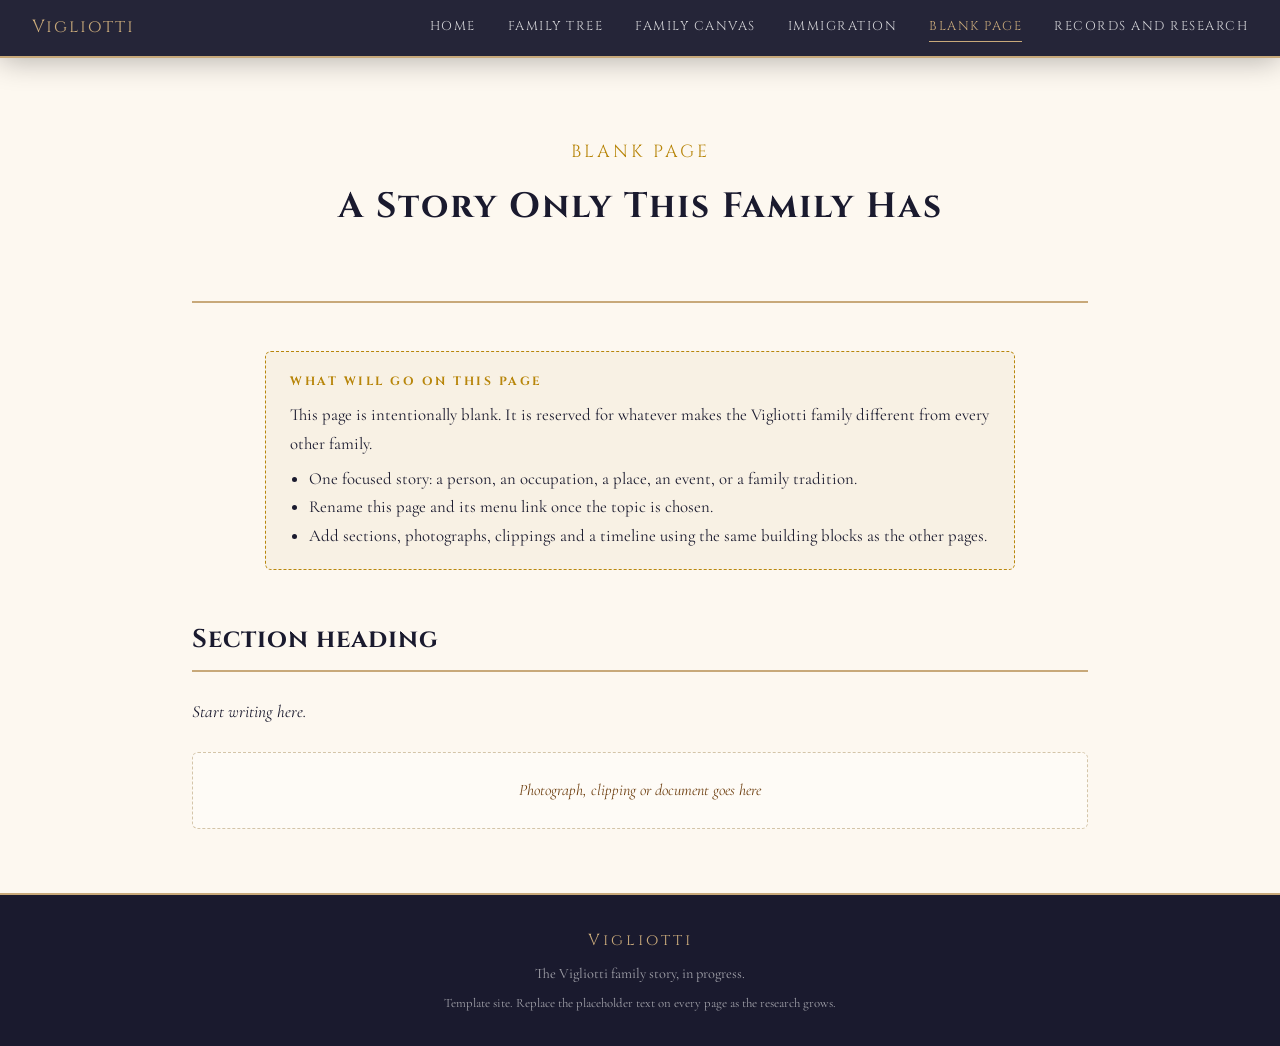
==== blank-page.html @ f6630a8e "Create Vigliotti family heritage site template Six placeholder pages (Home, Family Tree, Family Canv" ====
<!DOCTYPE html>
<html lang="en">
<head>
    <meta charset="UTF-8">
    <meta name="viewport" content="width=device-width, initial-scale=1.0, viewport-fit=cover">
    <title>Blank Page: Vigliotti</title>
    <meta name="description" content="A free page for a story that belongs only to the Vigliotti family.">
    <link rel="preconnect" href="https://fonts.googleapis.com">
    <link rel="preconnect" href="https://fonts.gstatic.com" crossorigin>
    <link href="https://fonts.googleapis.com/css2?family=Cinzel:wght@400;600;700&family=Cormorant+Garamond:ital,wght@0,400;0,500;0,600;1,400;1,500&family=EB+Garamond:ital,wght@0,400;0,500;0,600;1,400&display=swap" rel="stylesheet">
    <link rel="icon" href="data:,">
    <link rel="stylesheet" href="styles.css">
</head>
<body>

<nav class="main-nav" aria-label="Site">
    <div class="nav-inner">
        <a href="index.html" class="nav-logo">Vigliotti</a>
        <div class="nav-links" id="navLinks">
            <a href="index.html">Home</a>
            <a href="family-tree.html">Family Tree</a>
            <a href="tree-canvas.html">Family Canvas</a>
            <a href="immigration.html">Immigration</a>
            <a href="blank-page.html" class="active" aria-current="page">Blank Page</a>
            <a href="research.html">Records and Research</a>
        </div>
        <button class="nav-toggle" id="navToggle" aria-label="Open menu" aria-expanded="false" aria-controls="navLinks">
            <span></span><span></span><span></span>
        </button>
    </div>
</nav>

<div class="page-container">

    <div class="hero-intro">
        <div class="hero-title">Blank Page</div>
        <h1>A Story Only This Family Has</h1>
    </div>

    <div class="template-note">
        <h2>What will go on this page</h2>
        <p>This page is intentionally blank. It is reserved for whatever makes the Vigliotti family different from every other family.</p>
        <ul>
            <li>One focused story: a person, an occupation, a place, an event, or a family tradition.</li>
            <li>Rename this page and its menu link once the topic is chosen.</li>
            <li>Add sections, photographs, clippings and a timeline using the same building blocks as the other pages.</li>
        </ul>
    </div>

    <h2 class="section-header">Section heading</h2>
    <div class="section-body">
        <p class="placeholder-text">Start writing here.</p>
    </div>
    <div class="empty-slot">Photograph, clipping or document goes here</div>

</div>

<footer class="site-footer">
    <div class="footer-crest">Vigliotti</div>
    <p>The Vigliotti family story, in progress.</p>
    <p style="margin-top: 0.5rem; font-size: 0.8rem;">Template site. Replace the placeholder text on every page as the research grows.</p>
</footer>

<script src="site.js"></script>
</body>
</html>
---- styles.css ----
/* ============================================
   VIGLIOTTI FAMILY HERITAGE
   Site stylesheet
   ============================================ */

:root {
    --verde: #1a5c2a;
    --verde-dark: #0d3318;
    --rosso: #8B0000;
    --rosso-dark: #4a0000;
    --gold: #c8a97a;
    --gold-dark: #B8860B;
    --gold-light: #FFF3B0;
    --cream: #FDF8F0;
    --cream-dark: #F5EDE0;
    --ink: #1a1a2e;
    --ink-light: #2d2d44;
    --parchment: #F8F1E4;
    --sepia: #704214;
    --shadow: rgba(0, 0, 0, 0.15);
    --border-direct: #c8a97a;
    --border-sibling: #2a4a7b;
    --border-spouse: #5a3e2a;
    --border-you: #1a5c2a;
    --border-immigrant: #8b2020;
    --border-highlight: #2a6a4a;
    --border: #d4c5a9;
    --font-display: 'Cinzel', serif;
    --font-body: 'Cormorant Garamond', serif;
    --font-accent: 'EB Garamond', serif;
}

*, *::before, *::after { box-sizing: border-box; margin: 0; padding: 0; }

body {
    font-family: var(--font-body);
    background: var(--cream);
    color: var(--ink);
    line-height: 1.7;
    min-height: 100vh;
}

/* ===== NAV ===== */
.main-nav {
    background: rgba(26, 26, 46, 0.95);
    backdrop-filter: blur(20px);
    box-shadow: 0 2px 30px rgba(0,0,0,0.3);
    border-bottom: 2px solid var(--gold);
    position: sticky;
    top: 0;
    z-index: 100;
}
.nav-inner {
    max-width: 1400px;
    margin: 0 auto;
    display: flex;
    align-items: center;
    justify-content: space-between;
    padding: 0.8rem 2rem;
}
.nav-logo {
    font-family: var(--font-display);
    font-size: 1.1rem;
    color: var(--gold);
    text-decoration: none;
    letter-spacing: 2px;
}
.nav-links { display: flex; gap: 2rem; }
.nav-links a {
    font-family: var(--font-display);
    font-size: 0.8rem;
    color: rgba(255, 255, 255, 0.8);
    text-decoration: none;
    letter-spacing: 1.5px;
    text-transform: uppercase;
    position: relative;
    padding-bottom: 2px;
}
.nav-links a::after {
    content: '';
    position: absolute;
    bottom: -2px;
    left: 0;
    width: 0;
    height: 1px;
    background: var(--gold);
    transition: width 0.3s ease;
}
.nav-links a:hover { color: var(--gold); }
.nav-links a:hover::after { width: 100%; }
.nav-links a.active { color: var(--gold); }
.nav-links a.active::after { width: 100%; }
.nav-toggle {
    display: none;
    flex-direction: column;
    gap: 5px;
    background: none;
    border: none;
    cursor: pointer;
    padding: 4px;
}
.nav-toggle span {
    width: 22px;
    height: 2px;
    background: var(--gold);
    display: block;
    transition: 0.3s;
}

/* ===== PAGE LAYOUT ===== */
.page-container {
    max-width: 960px;
    margin: 0 auto;
    padding: 2rem 2rem 4rem;
}

/* ===== HERO / INTRO ===== */
.hero-intro {
    text-align: center;
    padding: 3rem 0 2rem;
    border-bottom: 2px solid var(--gold);
    margin-bottom: 3rem;
}
.hero-title {
    font-family: var(--font-display);
    font-size: 1.1rem;
    color: var(--gold-dark);
    letter-spacing: 3px;
    text-transform: uppercase;
    margin-bottom: 0.6rem;
}
.hero-intro h1 {
    font-family: var(--font-display);
    font-size: 2.2rem;
    color: var(--ink);
    margin-bottom: 2rem;
    letter-spacing: 2px;
}
.intro-story {
    max-width: 750px;
    margin: 0 auto;
    text-align: left;
}
.intro-story p {
    font-size: 1.15rem;
    line-height: 1.8;
    margin-bottom: 1.2rem;
    color: var(--ink);
}
.intro-note {
    font-size: 0.95rem !important;
    color: var(--sepia) !important;
    font-style: italic;
    border-left: 3px solid var(--gold);
    padding-left: 1rem;
    margin-top: 0.5rem;
}

/* ===== PAGE LIST ===== */
.page-list {
    display: flex;
    flex-direction: column;
    gap: 0;
    margin-bottom: 3rem;
}
.page-link {
    display: flex;
    align-items: center;
    padding: 1.5rem 0;
    text-decoration: none;
    border-bottom: 1px solid var(--border);
    transition: all 0.2s ease;
}
.page-link:first-child {
    border-top: 1px solid var(--border);
}
.page-link:hover {
    padding-left: 0.5rem;
}
.page-link-title {
    font-family: var(--font-display);
    font-size: 1.1rem;
    color: var(--ink);
    letter-spacing: 1px;
    min-width: 220px;
    flex-shrink: 0;
}
.page-link-desc {
    font-family: var(--font-body);
    font-size: 1.05rem;
    color: var(--sepia);
    flex: 1;
    padding: 0 1.5rem;
}
.page-link-arrow {
    font-size: 1.3rem;
    color: var(--gold-dark);
    flex-shrink: 0;
}
.page-link:hover .page-link-title {
    color: var(--gold-dark);
}

/* ===== SECTION HEADERS ===== */
.section-header {
    font-family: var(--font-display);
    font-size: 1.6rem;
    color: var(--ink);
    margin: 3rem 0 1.5rem;
    padding-bottom: 0.5rem;
    border-bottom: 2px solid var(--gold);
    letter-spacing: 1px;
}

/* ===== SECTION BODY TEXT ===== */
.section-body {
    margin-bottom: 1.5rem;
}
.section-body p {
    font-size: 1.08rem;
    line-height: 1.85;
    margin-bottom: 1.2rem;
    color: var(--ink);
}

/* ===== STORY SECTION ===== */
.story-section {
    margin-bottom: 3rem;
}
.story-section p {
    font-size: 1.05rem;
    line-height: 1.8;
    margin-bottom: 1.2rem;
}
.story-section strong {
    color: var(--ink);
}

/* ===== FAMILY TREE PAGE ===== */
.tree-page {
    display: grid;
    grid-template-columns: 1fr 380px;
    gap: 0;
    min-height: 100vh;
    background: var(--cream);
}
.tree-main {
    padding: 2rem 2.5rem 4rem;
    overflow-y: auto;
}
.tree-sidebar {
    background: var(--ink);
    color: #fff;
    padding: 2rem;
    position: sticky;
    top: 0;
    height: 100vh;
    overflow-y: auto;
    border-left: 2px solid var(--gold);
}
.tree-sidebar h2 {
    font-family: var(--font-display);
    font-size: 1rem;
    color: var(--gold);
    letter-spacing: 2px;
    text-transform: uppercase;
    margin-bottom: 1.5rem;
    padding-bottom: 0.5rem;
    border-bottom: 1px solid rgba(200, 169, 122, 0.3);
}
.tree-sidebar .bio-placeholder {
    color: rgba(255,255,255,0.5);
    font-style: italic;
    font-size: 1.05rem;
}
.bio-name {
    font-family: var(--font-display);
    font-size: 1.3rem;
    color: #fff;
    margin-bottom: 0.3rem;
}
.bio-subtitle {
    font-family: var(--font-body);
    font-size: 1rem;
    color: var(--gold);
    font-style: italic;
    margin-bottom: 1rem;
}
.bio-tags {
    display: flex;
    flex-wrap: wrap;
    gap: 0.4rem;
    margin-bottom: 1.2rem;
}
.bio-tag {
    background: rgba(200, 169, 122, 0.15);
    color: var(--gold);
    font-family: var(--font-display);
    font-size: 0.65rem;
    letter-spacing: 1.5px;
    text-transform: uppercase;
    padding: 0.25rem 0.7rem;
    border-radius: 3px;
    border: 1px solid rgba(200, 169, 122, 0.25);
}
.bio-description {
    font-size: 1.02rem;
    line-height: 1.8;
    color: rgba(255,255,255,0.85);
}
.bio-details {
    margin-top: 1.2rem;
    padding-top: 1rem;
    border-top: 1px solid rgba(200, 169, 122, 0.2);
}
.bio-detail-row {
    display: flex;
    gap: 0.8rem;
    margin-bottom: 0.5rem;
    font-size: 0.95rem;
}
.bio-detail-label {
    color: var(--gold);
    font-family: var(--font-display);
    font-size: 0.65rem;
    letter-spacing: 1.5px;
    text-transform: uppercase;
    min-width: 80px;
    padding-top: 0.15rem;
}
.bio-detail-value {
    color: rgba(255,255,255,0.8);
}

.tree-sidebar-close {
    display: none;
}
.tree-sidebar-overlay {
    display: none;
}

/* ===== TREE HEADER ===== */
.tree-header {
    text-align: center;
    margin-bottom: 2.5rem;
    padding-bottom: 1.5rem;
    border-bottom: 2px solid var(--gold);
}
.tree-header h1 {
    font-family: var(--font-display);
    font-size: 1.8rem;
    color: var(--ink);
    letter-spacing: 2px;
    margin-bottom: 0.5rem;
}
.tree-header p {
    font-size: 1.05rem;
    color: var(--sepia);
    max-width: 600px;
    margin: 0 auto;
}

/* ===== TREE FILTER BUTTONS ===== */
.tree-filter {
    display: flex;
    justify-content: center;
    gap: 0.5rem;
    margin-bottom: 2rem;
    flex-wrap: wrap;
}
.tree-btn {
    font-family: var(--font-display);
    font-size: 0.7rem;
    letter-spacing: 1.5px;
    text-transform: uppercase;
    padding: 0.5rem 1.2rem;
    border: 1px solid var(--border);
    background: var(--parchment);
    color: var(--ink);
    cursor: pointer;
    border-radius: 3px;
    transition: all 0.2s;
}
.tree-btn:hover {
    border-color: var(--gold);
    background: var(--cream);
}
.tree-btn.active {
    background: var(--ink);
    color: var(--gold);
    border-color: var(--gold);
}

/* ===== TREE GENERATIONS ===== */
.tree-generation {
    margin-bottom: 2.5rem;
    opacity: 0;
    transform: translateY(20px);
    transition: all 0.6s ease;
}
.tree-generation.visible {
    opacity: 1;
    transform: translateY(0);
}
.gen-label {
    font-family: var(--font-display);
    font-size: 0.7rem;
    letter-spacing: 2.5px;
    text-transform: uppercase;
    color: var(--gold-dark);
    margin-bottom: 0.8rem;
    padding-bottom: 0.4rem;
    border-bottom: 1px solid var(--border);
}
.gen-subtitle {
    font-family: var(--font-body);
    font-size: 0.95rem;
    color: var(--sepia);
    font-style: italic;
    margin-bottom: 1rem;
}

/* ===== TREE PERSON CARDS ===== */
.gen-people {
    display: flex;
    flex-wrap: wrap;
    gap: 0.8rem;
}
.tree-person {
    display: flex;
    align-items: center;
    gap: 0.7rem;
    padding: 0.7rem 1rem;
    background: var(--parchment);
    border: 1px solid var(--border);
    border-radius: 6px;
    cursor: pointer;
    transition: all 0.2s ease;
    min-width: 200px;
}
.tree-person:hover {
    transform: translateY(-2px);
    box-shadow: 0 4px 16px rgba(0,0,0,0.1);
    border-color: var(--gold);
}
.tree-person.active {
    border-color: var(--gold);
    box-shadow: 0 4px 16px rgba(200, 169, 122, 0.3);
    background: #fff;
}

/* Person card border types */
.tree-person[data-type="direct"] { border-left: 4px solid var(--border-direct); }
.tree-person[data-type="spouse"] { border-left: 4px solid var(--border-spouse); }
.tree-person[data-type="sibling"] { border-left: 4px solid var(--border-sibling); }
.tree-person[data-type="you"] { border-left: 4px solid var(--border-you); }
.tree-person[data-type="immigrant"] { border-left: 4px solid var(--border-immigrant); }
.tree-person[data-type="highlight"] { border-left: 4px solid var(--border-highlight); }

/* Avatar ring */
.person-avatar {
    width: 40px;
    height: 40px;
    border-radius: 50%;
    display: flex;
    align-items: center;
    justify-content: center;
    font-size: 1rem;
    flex-shrink: 0;
    background: linear-gradient(135deg, var(--gold), var(--gold-dark));
    color: var(--ink);
    font-family: var(--font-display);
    font-weight: 600;
}
.person-avatar.female {
    background: linear-gradient(135deg, #d4a574, #a67c52);
}

.person-info h4 {
    font-family: var(--font-display);
    font-size: 0.8rem;
    color: var(--ink);
    letter-spacing: 0.5px;
    line-height: 1.3;
}
.person-info .person-subtitle {
    font-family: var(--font-body);
    font-size: 0.85rem;
    color: var(--sepia);
    font-style: italic;
}

/* ===== GENERATION CONNECTORS ===== */
.gen-connector {
    display: flex;
    align-items: center;
    justify-content: center;
    padding: 0.5rem 0;
    color: var(--gold-dark);
    font-size: 1.2rem;
    opacity: 0.6;
}

/* ===== WEDDING COUPLE ===== */
.couple-row {
    display: flex;
    align-items: center;
    gap: 0.5rem;
    flex-wrap: wrap;
}
.couple-connector {
    font-family: var(--font-display);
    font-size: 0.7rem;
    letter-spacing: 1px;
    color: var(--gold-dark);
    text-transform: uppercase;
}

/* ===== SIBLINGS ROW ===== */
.siblings-label {
    font-family: var(--font-display);
    font-size: 0.65rem;
    letter-spacing: 2px;
    text-transform: uppercase;
    color: var(--sepia);
    margin-top: 0.8rem;
    margin-bottom: 0.5rem;
    padding-left: 0.2rem;
}

/* ===== DISCOVERY CARDS ===== */
.discovery-grid {
    display: grid;
    grid-template-columns: 1fr;
    gap: 2rem;
    margin: 2rem 0;
}
.discovery-card {
    background: var(--parchment);
    border: 1px solid var(--border);
    border-radius: 8px;
    padding: 1.5rem;
    transition: box-shadow 0.3s;
}
.discovery-card:hover {
    box-shadow: 0 6px 24px rgba(0,0,0,0.1);
}
.discovery-card h3 {
    font-family: var(--font-display);
    font-size: 1.15rem;
    color: var(--ink);
    margin-bottom: 0.5rem;
    border-bottom: 1px solid var(--gold);
    padding-bottom: 0.4rem;
}
.discovery-card .discovery-era {
    font-family: var(--font-display);
    font-size: 0.7rem;
    letter-spacing: 2px;
    text-transform: uppercase;
    color: var(--gold-dark);
    margin-bottom: 0.3rem;
    display: block;
}
.discovery-card p {
    font-size: 1.02rem;
    line-height: 1.75;
}

/* ===== RESEARCH CARDS ===== */
.research-grid {
    display: grid;
    grid-template-columns: 1fr;
    gap: 1.5rem;
    margin: 2rem 0;
}
.research-card {
    background: var(--parchment);
    border: 1px solid var(--border);
    border-left: 4px solid var(--gold);
    border-radius: 6px;
    padding: 1.5rem;
    transition: box-shadow 0.3s;
}
.research-card:hover {
    box-shadow: 0 4px 16px rgba(0,0,0,0.08);
}
.research-card.immigration { border-left-color: var(--border-immigrant); }
.research-card.highlight { border-left-color: var(--border-highlight); }
.research-card.irish { border-left-color: #2a6a4a; }
.research-card.accent { border-left-color: var(--rosso); }
.research-card.cemetery { border-left-color: var(--sepia); }
.research-card.census { border-left-color: var(--border-sibling); }

.research-card h3 {
    font-family: var(--font-display);
    font-size: 1.1rem;
    color: var(--ink);
    margin-bottom: 0.5rem;
}
.research-card p {
    font-size: 1.02rem;
    line-height: 1.7;
}

/* ===== DATA TABLE ===== */
.data-table {
    width: 100%;
    border-collapse: collapse;
    margin: 1.5rem 0;
    font-size: 0.95rem;
}
.data-table th {
    font-family: var(--font-display);
    font-size: 0.7rem;
    letter-spacing: 1.5px;
    text-transform: uppercase;
    color: var(--gold-dark);
    text-align: left;
    padding: 0.5rem 1rem;
    border-bottom: 2px solid var(--gold);
    background: var(--parchment);
}
.data-table td {
    padding: 0.6rem 1rem;
    border-bottom: 1px solid var(--border);
    vertical-align: top;
}
.data-table tr:hover {
    background: rgba(200, 169, 122, 0.08);
}
.confidence-tag {
    font-family: var(--font-display);
    font-size: 0.6rem;
    letter-spacing: 1px;
    text-transform: uppercase;
    padding: 0.15rem 0.5rem;
    border-radius: 3px;
    display: inline-block;
}
.confidence-tag.confirmed { background: #d4edda; color: #155724; }
.confidence-tag.strong { background: #cce5ff; color: #004085; }
.confidence-tag.probable { background: #fff3cd; color: #856404; }
.confidence-tag.unconfirmed { background: #f8d7da; color: #721c24; }

/* ===== TIMELINE ===== */
.timeline {
    position: relative;
    padding-left: 2rem;
    margin: 2rem 0;
}
.timeline::before {
    content: '';
    position: absolute;
    left: 0;
    top: 0;
    bottom: 0;
    width: 2px;
    background: var(--gold);
}
.timeline-item {
    position: relative;
    margin-bottom: 2rem;
    padding-left: 1.5rem;
}
.timeline-item::before {
    content: '';
    position: absolute;
    left: -2.35rem;
    top: 0.5rem;
    width: 10px;
    height: 10px;
    border-radius: 50%;
    background: var(--gold);
    border: 2px solid var(--cream);
}
.timeline-year {
    font-family: var(--font-display);
    font-size: 0.7rem;
    letter-spacing: 2px;
    color: var(--gold-dark);
    text-transform: uppercase;
    margin-bottom: 0.3rem;
}
.timeline-item h3 {
    font-family: var(--font-display);
    font-size: 1rem;
    color: var(--ink);
    margin-bottom: 0.3rem;
}
.timeline-item p {
    font-size: 1rem;
    line-height: 1.7;
    color: var(--ink);
}

/* ===== LOCATION CARDS ===== */
.location-grid {
    display: grid;
    grid-template-columns: repeat(auto-fill, minmax(280px, 1fr));
    gap: 1.2rem;
    margin: 2rem 0;
}
.location-card {
    background: var(--parchment);
    border: 1px solid var(--border);
    border-radius: 6px;
    padding: 1.2rem;
    transition: box-shadow 0.3s;
}
.location-card:hover {
    box-shadow: 0 4px 16px rgba(0,0,0,0.08);
}
.location-card h4 {
    font-family: var(--font-display);
    font-size: 0.85rem;
    color: var(--ink);
    letter-spacing: 0.5px;
    margin-bottom: 0.3rem;
}
.location-card .location-type {
    font-family: var(--font-display);
    font-size: 0.6rem;
    letter-spacing: 2px;
    text-transform: uppercase;
    color: var(--gold-dark);
    margin-bottom: 0.5rem;
    display: block;
}
.location-card p {
    font-size: 0.95rem;
    line-height: 1.6;
}

/* ===== MODAL (mobile fallback) ===== */
.modal-overlay {
    display: none;
    position: fixed;
    inset: 0;
    background: rgba(0, 0, 0, 0.7);
    backdrop-filter: blur(8px);
    z-index: 200;
    align-items: center;
    justify-content: center;
}
.modal-overlay.active {
    display: flex;
}
.modal-content {
    background: var(--cream);
    border: 2px solid var(--gold);
    border-radius: 12px;
    padding: 2rem;
    max-width: 500px;
    width: 90%;
    max-height: 80vh;
    overflow-y: auto;
    position: relative;
}
.modal-close {
    position: absolute;
    top: 1rem;
    right: 1rem;
    background: none;
    border: none;
    font-size: 1.5rem;
    cursor: pointer;
    color: var(--ink);
    font-family: var(--font-display);
}
.modal-content h3 {
    font-family: var(--font-display);
    font-size: 1.3rem;
    color: var(--ink);
    margin-bottom: 0.3rem;
}
.modal-subtitle {
    font-family: var(--font-body);
    font-size: 1rem;
    color: var(--gold-dark);
    font-style: italic;
    margin-bottom: 1rem;
}
.modal-tag {
    display: inline-block;
    background: rgba(200, 169, 122, 0.2);
    color: var(--gold-dark);
    font-family: var(--font-display);
    font-size: 0.6rem;
    letter-spacing: 1.5px;
    text-transform: uppercase;
    padding: 0.2rem 0.6rem;
    border-radius: 3px;
    margin-right: 0.3rem;
    margin-bottom: 0.3rem;
}

/* ===== DOCUMENT IMAGES ===== */
.document-image {
    margin: 1.5rem 0;
    background: var(--parchment);
    border: 1px solid var(--border);
    border-radius: 8px;
    padding: 1rem;
    text-align: center;
}
.document-image img {
    max-width: 100%;
    height: auto;
    border-radius: 4px;
    box-shadow: 0 4px 16px rgba(0, 0, 0, 0.15);
}
.document-image .image-caption {
    font-family: var(--font-body);
    font-size: 0.92rem;
    color: var(--sepia);
    font-style: italic;
    margin-top: 0.8rem;
    line-height: 1.6;
    max-width: 700px;
    margin-left: auto;
    margin-right: auto;
}

/* ===== PDF VIEWER (always visible) ===== */
.pdf-viewer-open {
    margin: 2rem 0;
    background: var(--parchment);
    border: 1px solid var(--border);
    border-radius: 8px;
    overflow: hidden;
    box-shadow: 0 4px 16px rgba(0,0,0,0.08);
}
.pdf-viewer-header {
    padding: 1.2rem 1.5rem;
    border-bottom: 2px solid var(--gold);
    background: linear-gradient(135deg, var(--parchment), var(--cream));
}
.pdf-viewer-header h3 {
    font-family: var(--font-display);
    font-size: 1.1rem;
    color: var(--ink);
    letter-spacing: 0.5px;
    margin-bottom: 0.3rem;
}
.pdf-viewer-header p {
    font-family: var(--font-body);
    font-size: 0.95rem;
    color: var(--sepia);
    font-style: italic;
    line-height: 1.5;
}
.pdf-viewer-embed {
    padding: 0;
    background: #525659;
}
.pdf-viewer-embed iframe {
    width: 100%;
    height: 750px;
    border: none;
    display: block;
}
.pdf-viewer-fallback {
    padding: 0.8rem 1.5rem;
    background: var(--cream);
    border-top: 1px solid var(--border);
    text-align: center;
    font-size: 0.9rem;
}
.pdf-viewer-fallback a {
    color: var(--gold-dark);
    text-decoration: none;
    font-family: var(--font-display);
    font-size: 0.75rem;
    letter-spacing: 1px;
    text-transform: uppercase;
    border-bottom: 1px solid var(--gold);
    padding-bottom: 1px;
}
.pdf-viewer-fallback a:hover {
    color: var(--rosso);
    border-color: var(--rosso);
}

/* ===== BIO SIDEBAR IMAGE & LINKS ===== */
.bio-image {
    width: 100%;
    border-radius: 6px;
    margin-bottom: 1rem;
    box-shadow: 0 2px 12px rgba(0,0,0,0.3);
}
.bio-links {
    margin-top: 1.2rem;
    padding-top: 1rem;
    border-top: 1px solid rgba(200, 169, 122, 0.2);
}
.bio-links h4 {
    font-family: var(--font-display);
    font-size: 0.65rem;
    letter-spacing: 2px;
    text-transform: uppercase;
    color: var(--gold);
    margin-bottom: 0.6rem;
}
.bio-link {
    display: block;
    color: rgba(255,255,255,0.8);
    text-decoration: none;
    font-size: 0.9rem;
    padding: 0.4rem 0;
    border-bottom: 1px solid rgba(200, 169, 122, 0.1);
    transition: color 0.2s;
}
.bio-link:hover {
    color: var(--gold);
}
.bio-link-label {
    font-family: var(--font-display);
    font-size: 0.6rem;
    letter-spacing: 1px;
    text-transform: uppercase;
    color: var(--gold);
    margin-right: 0.5rem;
}

@media (max-width: 768px) {
    .pdf-viewer-embed iframe {
        height: 450px;
    }
}

/* ===== FOOTER ===== */
.site-footer {
    background: var(--ink);
    color: rgba(255,255,255,0.6);
    text-align: center;
    padding: 2rem;
    border-top: 2px solid var(--gold);
}
.footer-crest {
    font-family: var(--font-display);
    font-size: 1rem;
    color: var(--gold);
    letter-spacing: 3px;
    margin-bottom: 0.5rem;
}
.site-footer p {
    font-size: 0.9rem;
    line-height: 1.6;
}
.site-footer a {
    color: var(--gold);
    text-decoration: none;
}
.site-footer a:hover {
    text-decoration: underline;
}

/* ===== SCROLL ANIMATIONS ===== */
@keyframes fadeInUp {
    from { opacity: 0; transform: translateY(20px); }
    to { opacity: 1; transform: translateY(0); }
}

/* ===== RESPONSIVE ===== */
@media (max-width: 768px) {
    .nav-links { display: none; }
    .nav-toggle { display: flex; }
    .nav-links.open {
        display: flex;
        flex-direction: column;
        position: absolute;
        top: 100%;
        left: 0;
        right: 0;
        background: rgba(26, 26, 46, 0.95);
        padding: 1rem 2rem;
        gap: 1rem;
        border-bottom: 2px solid var(--gold);
    }
    .page-container { padding: 1.5rem 1rem 3rem; }
    .hero-intro h1 { font-size: 1.7rem; }
    .page-link {
        flex-direction: column;
        align-items: flex-start;
        gap: 0.3rem;
    }
    .page-link-desc { padding: 0; }
    .page-link-arrow { display: none; }
    .tree-page {
        grid-template-columns: 1fr;
    }
    .tree-sidebar {
        position: fixed;
        top: 0;
        right: 0;
        bottom: 0;
        left: auto;
        width: 85vw;
        max-width: 380px;
        height: 100vh;
        border-left: 2px solid var(--gold);
        border-top: none;
        transform: translateX(100%);
        transition: transform 0.3s ease;
        z-index: 150;
        display: none;
    }
    .tree-sidebar.has-bio {
        display: block;
    }
    .tree-sidebar.open {
        transform: translateX(0);
    }
    .tree-sidebar-overlay {
        display: none;
        position: fixed;
        inset: 0;
        background: rgba(0, 0, 0, 0.5);
        z-index: 140;
    }
    .tree-sidebar-overlay.active {
        display: block;
    }
    .tree-sidebar-close {
        display: block;
        position: absolute;
        top: 1rem;
        right: 1rem;
        background: none;
        border: 1px solid rgba(200, 169, 122, 0.3);
        border-radius: 4px;
        color: var(--gold);
        font-size: 1.2rem;
        width: 32px;
        height: 32px;
        cursor: pointer;
        font-family: var(--font-display);
        display: flex;
        align-items: center;
        justify-content: center;
    }
    .tree-main {
        padding: 1.5rem 1rem 8rem;
    }
    .gen-people {
        flex-direction: column;
    }
    .tree-person {
        min-width: unset;
    }
    .location-grid {
        grid-template-columns: 1fr;
    }
    .data-table {
        font-size: 0.85rem;
    }
    .data-table th, .data-table td {
        padding: 0.4rem 0.6rem;
    }
}

@media (max-width: 480px) {
    .couple-row {
        flex-direction: column;
        align-items: flex-start;
    }
}

/* ===== UPDATE NOTES (2026 audit) ===== */
.update-note {
    font-size: 0.95rem;
    line-height: 1.6;
    color: var(--ink);
    background: rgba(26, 92, 42, 0.06);
    border-left: 3px solid #1a5c2a;
    padding: 0.75rem 1rem;
    margin: 0.75rem 0 1.25rem;
    border-radius: 0 4px 4px 0;
}
.update-note strong { color: #1a5c2a; }

/* ===== TEMPLATE NOTES (what will go on this page) ===== */
.template-note {
    background: var(--parchment);
    border: 1px dashed var(--gold-dark);
    border-radius: 6px;
    padding: 1.2rem 1.5rem;
    margin: 0 auto 2.5rem;
    max-width: 750px;
}
.template-note h2 {
    font-family: var(--font-display);
    font-size: 0.75rem;
    letter-spacing: 2.5px;
    text-transform: uppercase;
    color: var(--gold-dark);
    margin-bottom: 0.6rem;
}
.template-note p, .template-note li {
    font-size: 1.05rem;
    line-height: 1.7;
    color: var(--ink);
}
.template-note ul { margin: 0.4rem 0 0 1.2rem; }
.placeholder-text { color: var(--sepia); font-style: italic; }
.empty-slot {
    border: 1px dashed var(--border);
    border-radius: 6px;
    padding: 1.5rem;
    text-align: center;
    color: var(--sepia);
    font-style: italic;
    background: rgba(255,255,255,0.4);
}
.tree-generation .couple-row { margin-bottom: 0.8rem; }
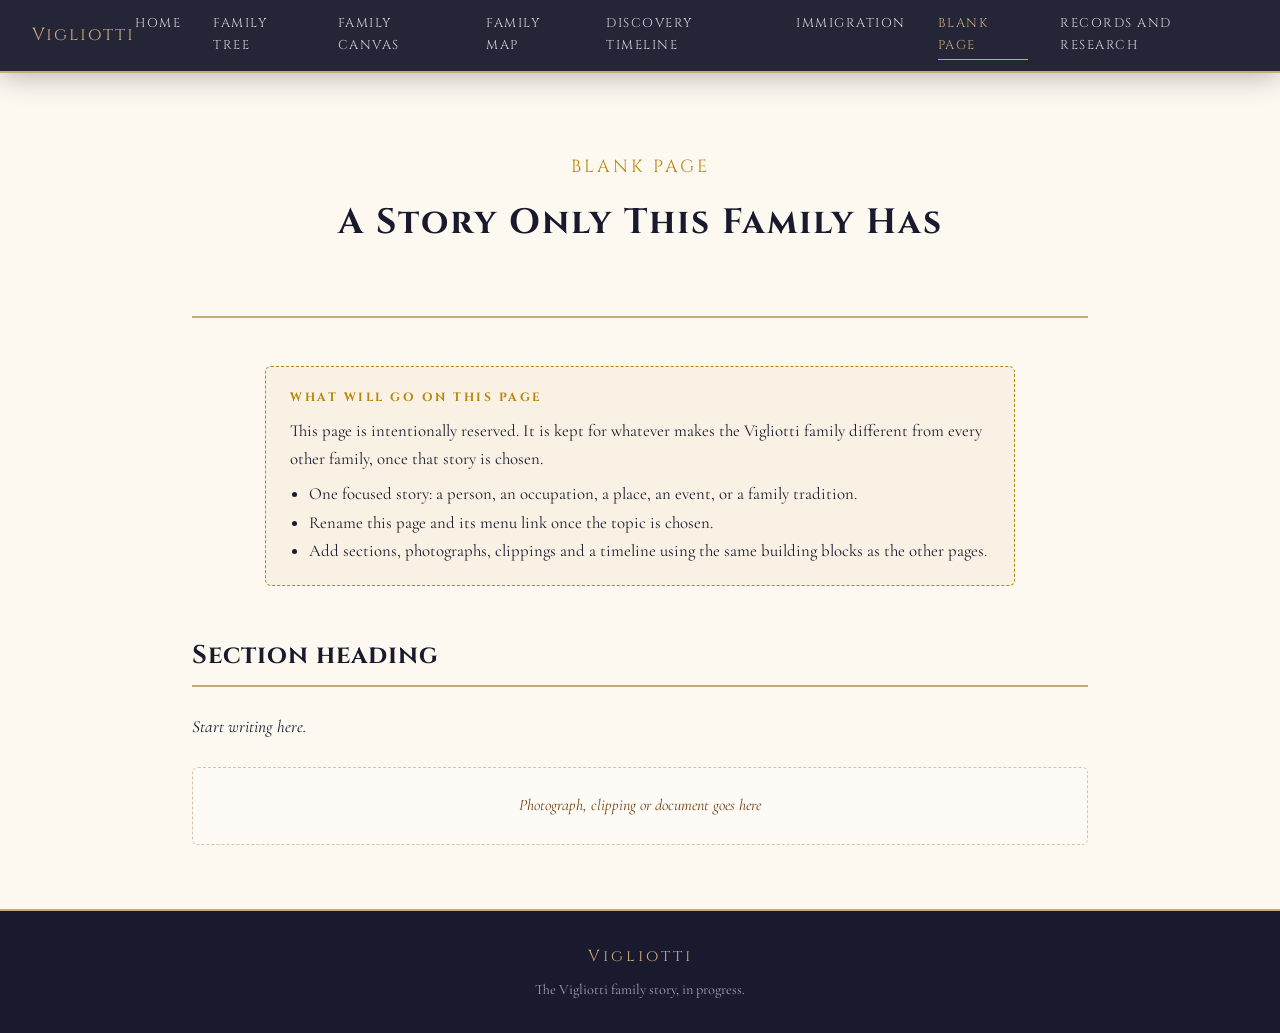
==== commit 15607e7b: "Build the site with the family site engine and seed the first records The interactive tree, family m" ====
--- a/blank-page.html
+++ b/blank-page.html
@@ -20,6 +20,8 @@
             <a href="index.html">Home</a>
             <a href="family-tree.html">Family Tree</a>
             <a href="tree-canvas.html">Family Canvas</a>
+            <a href="map.html">Family Map</a>
+            <a href="discovery.html">Discovery Timeline</a>
             <a href="immigration.html">Immigration</a>
             <a href="blank-page.html" class="active" aria-current="page">Blank Page</a>
             <a href="research.html">Records and Research</a>
@@ -39,7 +41,7 @@
 
     <div class="template-note">
         <h2>What will go on this page</h2>
-        <p>This page is intentionally blank. It is reserved for whatever makes the Vigliotti family different from every other family.</p>
+        <p>This page is intentionally reserved. It is kept for whatever makes the Vigliotti family different from every other family, once that story is chosen.</p>
         <ul>
             <li>One focused story: a person, an occupation, a place, an event, or a family tradition.</li>
             <li>Rename this page and its menu link once the topic is chosen.</li>
@@ -58,7 +60,6 @@
 <footer class="site-footer">
     <div class="footer-crest">Vigliotti</div>
     <p>The Vigliotti family story, in progress.</p>
-    <p style="margin-top: 0.5rem; font-size: 0.8rem;">Template site. Replace the placeholder text on every page as the research grows.</p>
 </footer>
 
 <script src="site.js"></script>
--- a/styles.css
+++ b/styles.css
@@ -1114,3 +1114,18 @@
     background: rgba(255,255,255,0.4);
 }
 .tree-generation .couple-row { margin-bottom: 0.8rem; }
+
+
+/* Discovery Timeline */
+.discovery-source {
+    font-size: 0.95rem;
+    margin-top: 0.6rem;
+}
+.confidence-tag.confirmed {
+    color: #145024;
+    background: rgba(26, 92, 42, 0.08);
+    border: 1px solid rgba(26, 92, 42, 0.35);
+    padding: 0.1rem 0.45rem;
+    border-radius: 999px;
+    font-size: 0.8rem;
+}
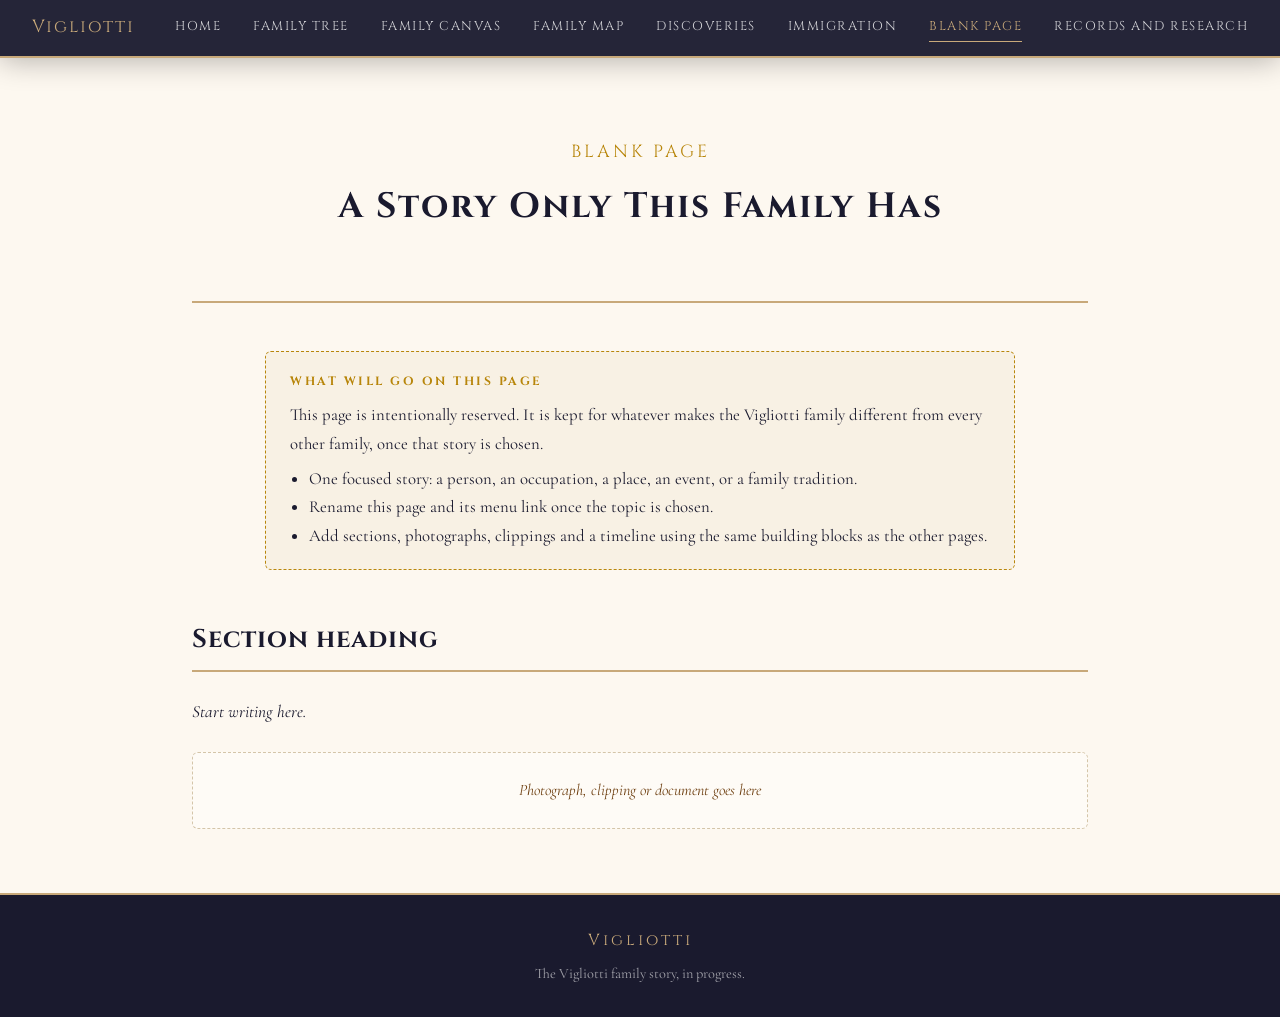
==== commit fcf5629d: "Turn on the Discovery Timeline with engine 1.2.0 Point deploy.yml and check.yml at build-site.yml@v1" ====
--- a/blank-page.html
+++ b/blank-page.html
@@ -21,7 +21,7 @@
             <a href="family-tree.html">Family Tree</a>
             <a href="tree-canvas.html">Family Canvas</a>
             <a href="map.html">Family Map</a>
-            <a href="discovery.html">Discovery Timeline</a>
+            <a href="discoveries.html">Discoveries</a>
             <a href="immigration.html">Immigration</a>
             <a href="blank-page.html" class="active" aria-current="page">Blank Page</a>
             <a href="research.html">Records and Research</a>
